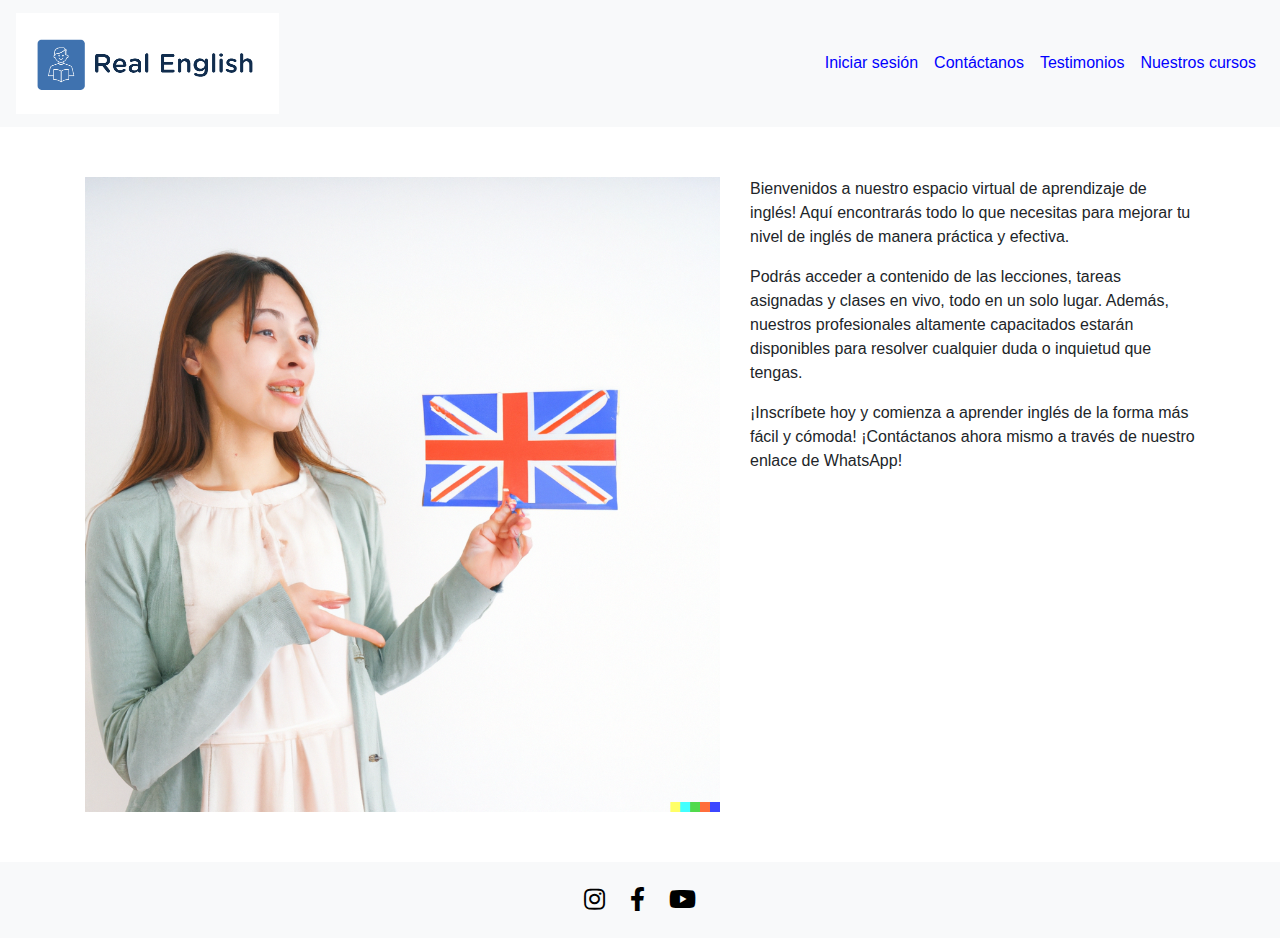
==== index.html @ a405f522 "first commit" ====
<!DOCTYPE html>
<html lang="es">

<head>
  <meta charset="UTF-8">
  <meta name="viewport" content="width=device-width, initial-scale=1.0">
  <meta name="description" content="Descripción de la página de inicio">
  <link rel="stylesheet" href="https://cdnjs.cloudflare.com/ajax/libs/font-awesome/5.15.3/css/all.min.css">
  <link rel="stylesheet" href="https://stackpath.bootstrapcdn.com/bootstrap/4.5.2/css/bootstrap.min.css">
  <link rel="stylesheet" href="styles.css">
  <title>Página de inicio</title>
</head>

<body>
  <header>
    <nav class="navbar navbar-expand-lg navbar-light bg-light">
      <a class="navbar-brand" href="#"><img src="./img/logo.png" alt="Logo" style="width: 50%;"></a>
      <button class="navbar-toggler" type="button" data-toggle="collapse" data-target="#navbarNav"
        aria-controls="navbarNav" aria-expanded="false" aria-label="Toggle navigation">
        <span class="navbar-toggler-icon"></span>
      </button>
      <div class="collapse navbar-collapse justify-content-end" id="navbarNav">
        <ul class="navbar-nav">
          <li class="nav-item">
            <a class="nav-link" href="./login.html">Iniciar sesión</a>
          </li>
          <li class="nav-item">
            <a class="nav-link" href="./contactenos.html">Contáctanos</a>
          </li>
          <li class="nav-item">
            <a class="nav-link" href="./testimonios.html">Testimonios</a>
          </li>
          <li class="nav-item">
            <a class="nav-link" href="./cursos.html">Nuestros cursos</a>
          </li>
        </ul>
      </div>
    </nav>
  </header>

  <main>
    <div class="container">
      <div class="row">
        <div class="col-md-7">
          <img src="./img/1.png" alt="Imagen" class="img-fluid">
        </div>
        <div class="col-md-5">
          <p>Bienvenidos a nuestro espacio virtual de aprendizaje de inglés! Aquí encontrarás todo lo que necesitas para
            mejorar tu nivel de inglés de manera práctica y efectiva.</p>
          <p>Podrás acceder a contenido de las lecciones, tareas asignadas y clases en vivo, todo en un solo lugar.
            Además, nuestros profesionales altamente capacitados estarán disponibles para resolver cualquier duda o
            inquietud que tengas.</p>
          <p>¡Inscríbete hoy y comienza a aprender inglés de la forma más fácil y cómoda! ¡Contáctanos ahora mismo a
            través de nuestro enlace de WhatsApp!</p>
        </div>
      </div>
    </div>
  </main>

  <footer class="bg-light">
    <div class="container text-center">
      <a href="https://www.instagram.com/realenglishvirtual/" target="_blank"><i class="fab fa-instagram"></i></a>
      <a href="https://www.facebook.com/profile.php?id=100075488067585" target="_blank"><i
          class="fab fa-facebook-f"></i></a>
      <a href="https://www.youtube.com/channel/UCtRffR2JIXf1TNBbfeLp5NA" target="_blank"><i class="fab fa-youtube"></i></a>
    </div>
  </footer>

  <script src="https://code.jquery.com/jquery-3.5.1.slim.min.js"></script>
  <script src="https://cdn.jsdelivr.net/npm/@popperjs/core@2.5.3/dist/umd/popper.min.js"></script>
  <script src="https://stackpath.bootstrapcdn.com/bootstrap/4.5.2/js/bootstrap.min.js"></script>
</body>

</html>
---- styles.css ----
/* Reset CSS */
body {
  margin: 0;
  padding: 0;
}

/* Header */
header {
  background-color: #f8f9fa;
}

nav .navbar-nav .nav-item .nav-link {
  color: blue;
}

nav .navbar-nav .nav-item .nav-link:hover {
  color: red;
}

/* Main Content */
main {
  padding: 50px 0;
}

/* Image Containers */
.images-container {
  display: flex;
  flex-wrap: wrap;
  justify-content: center;
  gap: 20px;
}

.images-container .image {
  flex: 0 0 calc(33.33% - 20px);
}

.images-container img {
  width: 100%;
  height: auto;
}

/* Footer */
footer {
  padding: 20px 0;
}

footer a {
  color: black;
  font-size: 24px;
  margin: 0 10px;
}

/* Responsive Adjustments */
@media (max-width: 767px) {
  .images-container .image {
    flex: 0 0 100%;
  }
}

/* Additional Styles for "Cursos" Page */
.cursos .images-container .image {
  flex: 0 0 calc(50% - 20px);
}

/* Additional Styles for "Contáctenos" Page */
.contactenos .images-container .image {
  flex: 0 0 calc(25% - 20px);
}

.contactenos .images-container img {
  width: 100%;
  height: auto;
}

/* New Font Family */
body {
  font-family: Arial, sans-serif;
}

/* Custom Styles for "Iniciar sesión" Button */
.nav-link.login-btn {
  background-color: #ff8800;
  color: #fff;
  padding: 8px 20px;
  border-radius: 4px;
  transition: background-color 0.3s ease;
}

.nav-link.login-btn:hover {
  background-color: #e66100;
}

header .navbar-brand img {
  width: 200px; /* Ajusta el tamaño del logo */
}
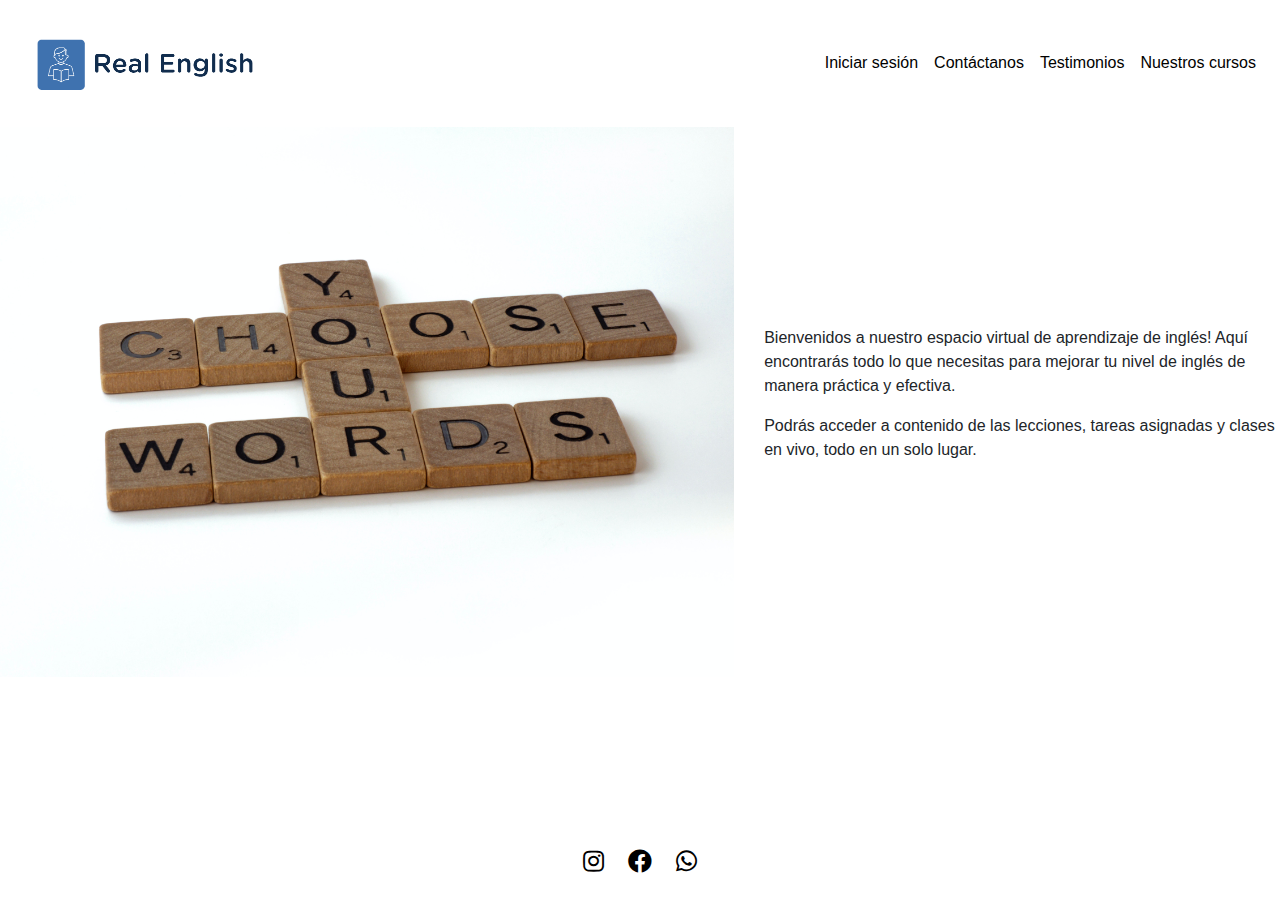
==== commit 4331e8be: "Actualizado" ====
--- a/index.html
+++ b/index.html
@@ -1,74 +1,117 @@
 <!DOCTYPE html>
 <html lang="es">
+  <head>
+    <meta charset="UTF-8" />
+    <meta name="viewport" content="width=device-width, initial-scale=1.0" />
+    <meta name="description" content="Descripción de la página de inicio" />
+    <link
+      rel="stylesheet"
+      href="https://cdnjs.cloudflare.com/ajax/libs/font-awesome/5.15.3/css/all.min.css"
+    />
+    <link
+      rel="stylesheet"
+      href="https://stackpath.bootstrapcdn.com/bootstrap/4.5.2/css/bootstrap.min.css"
+    />
+    <link rel="stylesheet" href="css/styles.css" />
+    <title>Página de inicio</title>
+    <meta name="description" content="pagina de index" />
+    <meta
+      name="keywords"
+      content="Real English, index, ayuda, inglés, metas lingüísticas"
+    />
 
-<head>
-  <meta charset="UTF-8">
-  <meta name="viewport" content="width=device-width, initial-scale=1.0">
-  <meta name="description" content="Descripción de la página de inicio">
-  <link rel="stylesheet" href="https://cdnjs.cloudflare.com/ajax/libs/font-awesome/5.15.3/css/all.min.css">
-  <link rel="stylesheet" href="https://stackpath.bootstrapcdn.com/bootstrap/4.5.2/css/bootstrap.min.css">
-  <link rel="stylesheet" href="styles.css">
-  <title>Página de inicio</title>
-</head>
+    <link rel="icon" type="image/png" href="./favicon_package_v0.16/fav1.png" />
+  </head>
 
-<body>
-  <header>
-    <nav class="navbar navbar-expand-lg navbar-light bg-light">
-      <a class="navbar-brand" href="#"><img src="./img/logo.png" alt="Logo" style="width: 50%;"></a>
-      <button class="navbar-toggler" type="button" data-toggle="collapse" data-target="#navbarNav"
-        aria-controls="navbarNav" aria-expanded="false" aria-label="Toggle navigation">
-        <span class="navbar-toggler-icon"></span>
-      </button>
-      <div class="collapse navbar-collapse justify-content-end" id="navbarNav">
-        <ul class="navbar-nav">
-          <li class="nav-item">
-            <a class="nav-link" href="./login.html">Iniciar sesión</a>
-          </li>
-          <li class="nav-item">
-            <a class="nav-link" href="./contactenos.html">Contáctanos</a>
-          </li>
-          <li class="nav-item">
-            <a class="nav-link" href="./testimonios.html">Testimonios</a>
-          </li>
-          <li class="nav-item">
-            <a class="nav-link" href="./cursos.html">Nuestros cursos</a>
-          </li>
-        </ul>
-      </div>
-    </nav>
-  </header>
+  <body>
+    <header>
+      <nav class="navbar navbar-expand-lg navbar-light">
+        <a class="navbar-brand" href="#"
+          ><img src="./img/logo.png" alt="Logo" style="width: 50%"
+        /></a>
+        <button
+          class="navbar-toggler"
+          type="button"
+          data-toggle="collapse"
+          data-target="#navbarNav"
+          aria-controls="navbarNav"
+          aria-expanded="false"
+          aria-label="Toggle navigation"
+        >
+          <span class="navbar-toggler-icon"></span>
+        </button>
+        <div
+          class="collapse navbar-collapse justify-content-end"
+          id="navbarNav"
+        >
+          <ul class="navbar-nav">
+            <li class="nav-item">
+              <a class="nav-link" href="./login.html">Iniciar sesión</a>
+            </li>
+            <li class="nav-item">
+              <a class="nav-link" href="./contactenos.html">Contáctanos</a>
+            </li>
+            <li class="nav-item">
+              <a class="nav-link" href="./testimonios.html">Testimonios</a>
+            </li>
+            <li class="nav-item">
+              <a class="nav-link" href="./cursos.html">Nuestros cursos</a>
+            </li>
+          </ul>
+        </div>
+      </nav>
+    </header>
 
-  <main>
-    <div class="container">
-      <div class="row">
-        <div class="col-md-7">
-          <img src="./img/1.png" alt="Imagen" class="img-fluid">
-        </div>
-        <div class="col-md-5">
-          <p>Bienvenidos a nuestro espacio virtual de aprendizaje de inglés! Aquí encontrarás todo lo que necesitas para
-            mejorar tu nivel de inglés de manera práctica y efectiva.</p>
-          <p>Podrás acceder a contenido de las lecciones, tareas asignadas y clases en vivo, todo en un solo lugar.
-            Además, nuestros profesionales altamente capacitados estarán disponibles para resolver cualquier duda o
-            inquietud que tengas.</p>
-          <p>¡Inscríbete hoy y comienza a aprender inglés de la forma más fácil y cómoda! ¡Contáctanos ahora mismo a
-            través de nuestro enlace de WhatsApp!</p>
+    <main>
+      <div class="container-fluid p-0">
+        <div class="row align-items-center">
+          <div class="col-md-7">
+            <img
+              src="./img/index.jpg"
+              alt="Mujer sosteniendo bandera"
+              class="imgindex img-fluid"
+            />
+          </div>
+
+          <div class="col-md-5 d-flex flex-column">
+            <div>
+              <p>
+                Bienvenidos a nuestro espacio virtual de aprendizaje de inglés!
+                Aquí encontrarás todo lo que necesitas para mejorar tu nivel de
+                inglés de manera práctica y efectiva.
+              </p>
+              <p>
+                Podrás acceder a contenido de las lecciones, tareas asignadas y
+                clases en vivo, todo en un solo lugar.
+              </p>
+            </div>
+          </div>
         </div>
       </div>
-    </div>
-  </main>
+    </main>
 
-  <footer class="bg-light">
-    <div class="container text-center">
-      <a href="https://www.instagram.com/realenglishvirtual/" target="_blank"><i class="fab fa-instagram"></i></a>
-      <a href="https://www.facebook.com/profile.php?id=100075488067585" target="_blank"><i
-          class="fab fa-facebook-f"></i></a>
-      <a href="https://www.youtube.com/channel/UCtRffR2JIXf1TNBbfeLp5NA" target="_blank"><i class="fab fa-youtube"></i></a>
-    </div>
-  </footer>
+    <footer style="position: fixed; bottom: 0; width: 100%">
+      <div class="container">
+        <div class="social-icons">
+          <a
+            href="https://www.instagram.com/realenglishvirtual/"
+            target="_blank"
+            ><i class="fab fa-instagram"></i
+          ></a>
+          <a
+            href="https://www.facebook.com/profile.php?id=100075488067585"
+            target="_blank"
+            ><i class="fab fa-facebook"></i
+          ></a>
+          <a href="https://wa.me/3116342624" target="_blank"
+            ><i class="fab fa-whatsapp"></i
+          ></a>
+        </div>
+      </div>
+    </footer>
 
-  <script src="https://code.jquery.com/jquery-3.5.1.slim.min.js"></script>
-  <script src="https://cdn.jsdelivr.net/npm/@popperjs/core@2.5.3/dist/umd/popper.min.js"></script>
-  <script src="https://stackpath.bootstrapcdn.com/bootstrap/4.5.2/js/bootstrap.min.js"></script>
-</body>
-
+    <script src="https://code.jquery.com/jquery-3.6.0.slim.min.js"></script>
+    <script src="https://stackpath.bootstrapcdn.com/bootstrap/4.5.2/js/bootstrap.min.js"></script>
+    <script src="slick/slick.min.js"></script>
+  </body>
 </html>
--- a/css/styles.css
+++ b/css/styles.css
@@ -0,0 +1,87 @@
+body {
+  margin: 0;
+  padding: 0;
+  font-family: Arial, sans-serif;
+}
+
+html,
+body {
+  height: 100%;
+  margin: 0;
+}
+
+header {
+  background-color: #fff;
+}
+header .navbar-brand img {
+  width: 200px;
+}
+header .navbar-nav .nav-item .nav-link {
+  color: black;
+}
+header .navbar-nav .nav-item .nav-link:hover {
+  color: red;
+}
+header .navbar-nav .nav-item .nav-link.login-btn {
+  background-color: #ff8800;
+  color: #fff;
+  padding: 8px 20px;
+  border-radius: 4px;
+  transition: background-color 0.3s ease;
+}
+header .navbar-nav .nav-item .nav-link.login-btn:hover {
+  background-color: #e66100;
+}
+
+main {
+  padding: 0 0;
+}
+main h2 {
+  font-size: 1rem;
+}
+
+.images-container {
+  display: flex;
+  flex-wrap: wrap;
+  justify-content: center;
+  gap: 20px;
+}
+.images-container .image {
+  flex: 0 0 calc(33.33% - 20px);
+}
+@media (max-width: 767px) {
+  .images-container .image {
+    flex: 0 0 100%;
+  }
+}
+.cursos .images-container .image {
+  flex: 0 0 calc(50% - 20px);
+}
+.contactenos .images-container .image {
+  flex: 0 0 calc(25% - 20px);
+}
+.contactenos .images-container .image img {
+  width: 100%;
+  height: auto;
+}
+.images-container img {
+  width: 200%;
+  height: auto;
+}
+
+footer {
+  padding: 20px 0;
+  width: 100%;
+  background-color: #fff;
+}
+footer div.container {
+  display: flex;
+  justify-content: center;
+}
+footer a {
+  color: black;
+  font-size: 24px;
+  margin: 0 10px;
+}
+
+/*# sourceMappingURL=styles.css.map */
